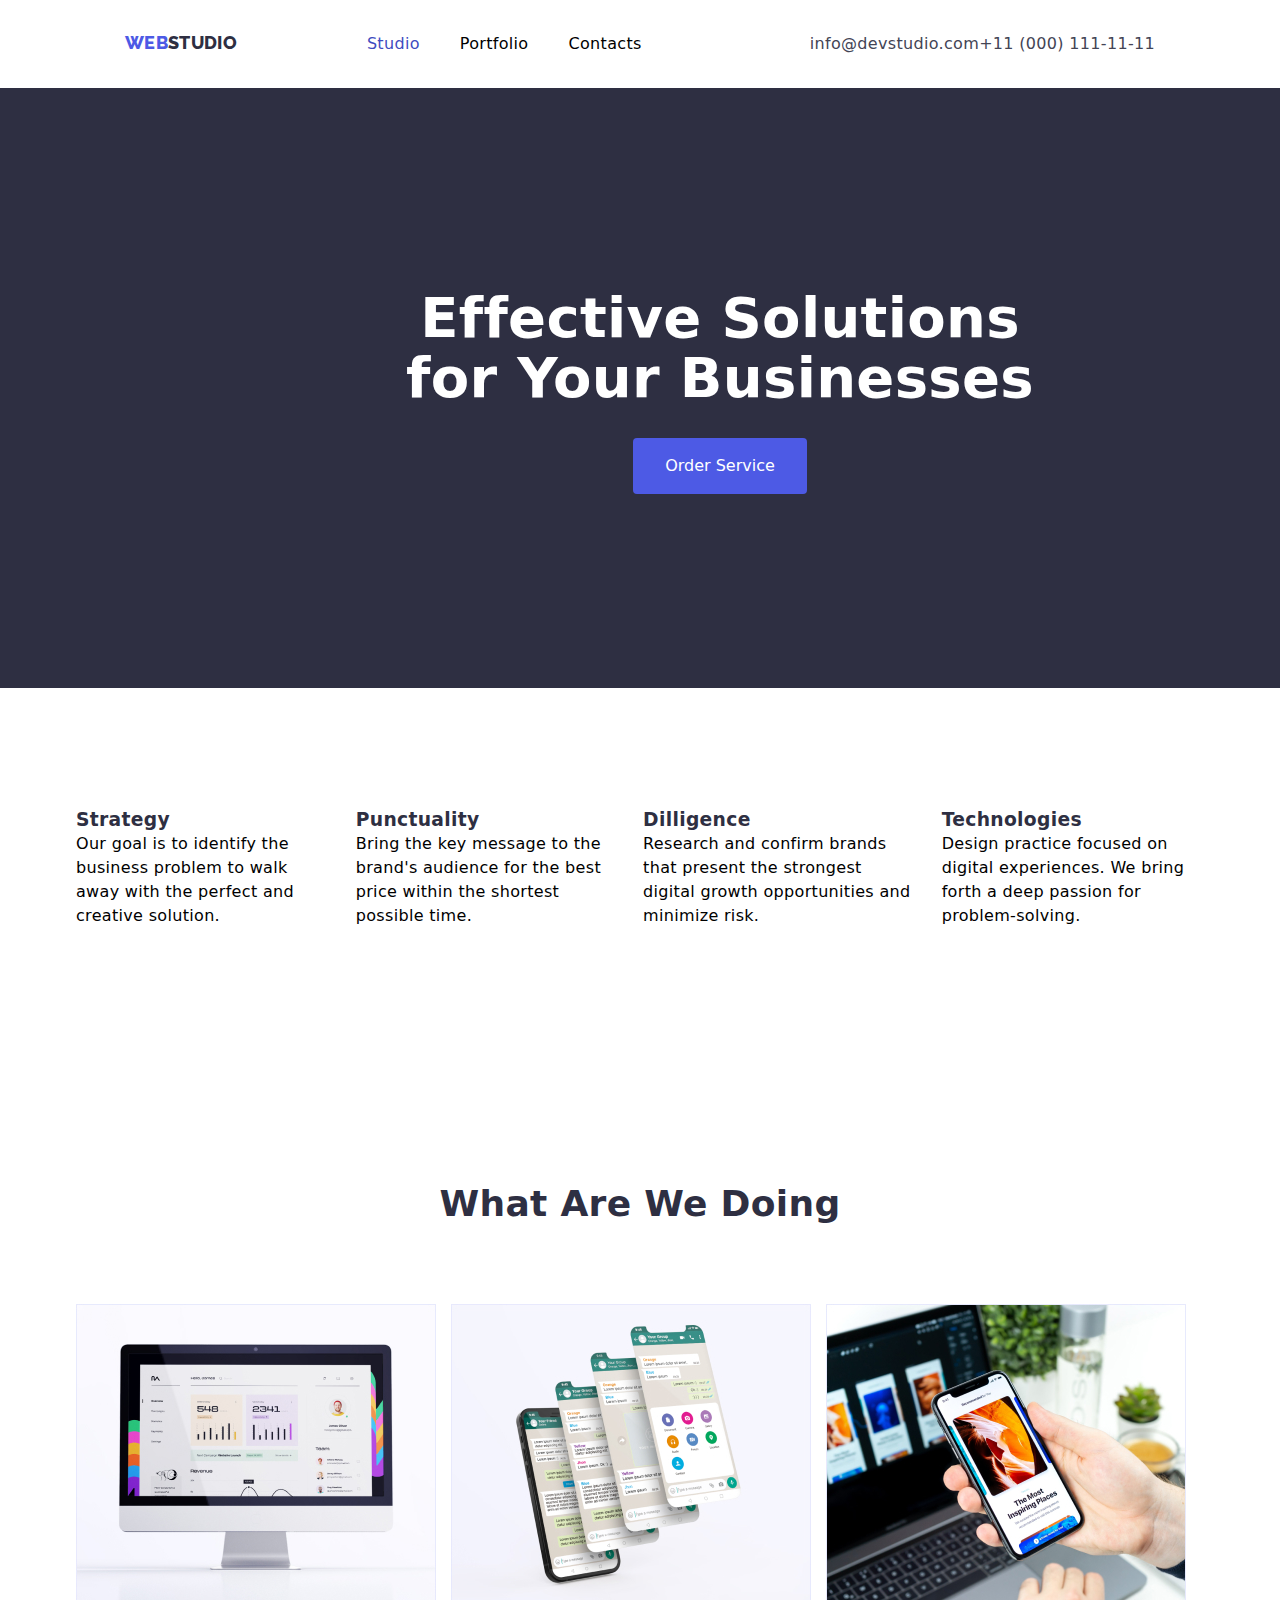
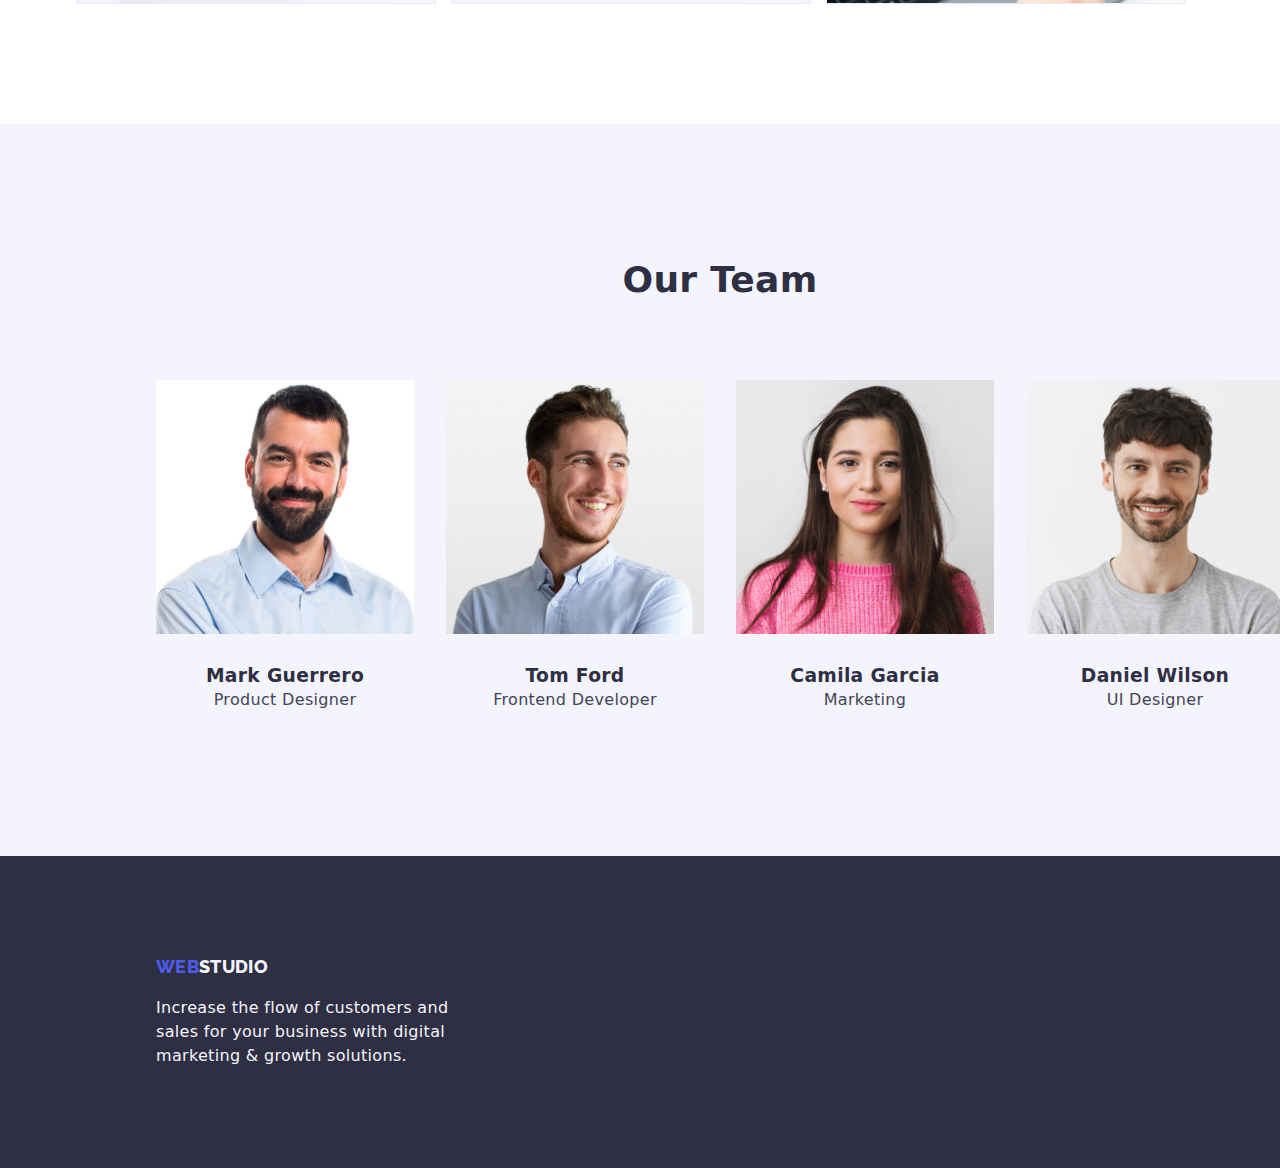
==== index.html @ e7549f82 "jul16 hw3" ====
<!DOCTYPE html>
<html lang="en">
<head>
    <meta charset="UTF-8">
    <meta name="viewport" content="width=device-width, initial-scale=1.0">
    <title>WebStudio</title>
    <link rel="stylesheet" href="./css/styles.css">
    <link rel="preconnect" href="https://fonts.googleapis.com">
    <link rel="preconnect" href="https://fonts.gstatic.com" crossorigin>
    <link href="https://fonts.googleapis.com/css2?family=Raleway:wght@800&family=Roboto:wght@400;500;700;900&display=swap" rel="stylesheet">  
    <link
    rel="stylesheet"
    href="https://cdnjs.cloudflare.com/ajax/libs/modern-normalize/2.0.0/modern-normalize.min.css"/> 
</head>

<body>
    <header>
        <div class="container header-container">
        <nav class="nav-list"><a 
            class="logo link"
            href="./index.html"><span class="web-logo">WEB</span><span class="studio-logo">STUDIO</span></a>
    
            
            <ul class="list link header-list">
                <li><a 
                    class="link-list active-link link"
                    href="./index.html">Studio</a></li>
                
                <li><a 
                    class="link-list link"     href="./portfolio.html">Portfolio</a></li>
                
                <li><a 
                    class="link-list link"
                    href="#">Contacts</a></li>
            </ul>
        </nav>        
        
            <address class="address-list">
            <ul class="address-link list link">
                <li><a 
                    class="address-link link" 
                    href="mailto:info@devstudio.com">info@devstudio.com</a></li>
                <li><a
                    class="address-link link"
                    href="tel:+110001111111">+11 (000) 111-11-11</a></li>
            </ul>
            </address>
        </div>   
    </header>

    <main>
        <section class="section main-section">
        <h1 class="header-main">Effective Solutions<br/>for Your Businesses</h1>
        <button 
        class="button-tab"
        type="button">Order Service</button>
        </section>


        <section class="section">
            <div class="container">
            <ul class="list benefits-container">
            <li><h3 class="benefits-title">Strategy</h3>
            <p class="section-text">Our goal is to identify the business problem to walk away with the perfect and creative solution.</p></li>
            <li><h3 class="benefits-title">Punctuality</h3>
            <p class="section-text">Bring the key message to the brand's audience for the best price within the shortest possible time.</p></li>
            <li><h3 class="benefits-title">Dilligence</h3>
            <p class="section-text">Research and confirm brands that present the strongest digital growth opportunities and minimize risk.</p></li>
            <li><h3 class="benefits-title">Technologies</h3>
            <p class="section-text">Design practice focused on digital experiences. We bring forth a deep passion for problem-solving.</p></li>
            </ul>
            </div>
        </section>


        <section class="section">
            <div class="container">
            <h2 class="section-title">What Are We Doing</h2>
            <ul class="list what-list">
                <li><img src="./images/what-we-do-monitor.jpg" alt="monitor" width="360"></li>
                <li><img src="./images/what-we-do-phones.jpg" alt="mobile" width="360"></li>
                <li><img src="./images/what-we-do-phone-monitor.jpg" alt="laptop&mobile" width="360"></li>
            </ul>
            </div>
        </section>

        <section class="section section-grey">
        <div class="container">
            <h2 class="section-title">Our Team</h2>
            <ul class="list team-list">
                <li><img 
                
                class="team-image"    src="./images/our-team-mark.jpg" alt="photo-of-mark-guerrero" width="264">
                <h3 class="team-title">Mark Guerrero</h3>  
                <p class="team-position">Product Designer</p>  
                </li>
                
                <li><img 
                    class="team-image"  src="./images/our-team-tom.jpg" alt="photo-of-tom-ford" width="264">
                <h3 class="team-title">Tom Ford</h3>
                <p class="team-position">Frontend Developer</p>
                </li>
                
                <li><img  class="team-image" src="./images/our-team-camila.jpg" alt="photo-of-camila-garcia" width="264">
                <h3 class="team-title">Camila Garcia</h3>
                <p class="team-position">Marketing</p>
                </li>
                
                <li><img class="team-image"src="./images/our-team-daniel.jpg" alt="photo-of-daniel-wilson" width="264">
                <h3 class="team-title">Daniel Wilson</h3>
                <p class="team-position">UI Designer</p>
                </li>
            </ul>
            </div>
        </section>
    </main>

    
    <footer class="footer">
        <div class="container">
        <ul class="list footer-logo">
            <li><a 
        class="link"
        href="./index.html"><span class="web-logo">WEB</span><span class="studio-footer">STUDIO</span></a></li>
       
        <li><p class="footer-text">Increase the flow of customers and<br/>sales for your business with digital<br/>marketing & growth solutions.</p></li>
        </ul>
        </div>
    </footer>
</body>
</html>
---- css/styles.css ----
:root {
    --primary-white-color: #ffffff;
    --primary-text-color: #2E2F42;
    --secondary-text-color: #434455;
    --primary-background-color: #2E2F42;
    --background-color: #F4F4FD;
    --text-color: #4D5AE5;
    --secondary-background-color: #404BBF;
}

p,
h1,
h2,
h3,
h4,
h5,
h6 {
  margin: 0;
}

html {
    box-sizing: border-box;
}
*,*::after,
*::before{
    box-sizing: inherit;
}
ul,
ol {
  margin: 0;
  padding: 0;
}

img {
  display: block;
  max-width: 100%;
  height: auto;
}

body {
    font-family: "Roboto", sans-serif;
    font-weight: 400;
    font-size: 16px;
    line-height: 24px;
    letter-spacing: 0.32px;
}

.container {
    max-width: 1158px;
    padding: 0 15px;
    margin: 0 auto;
}


.header-container{
    display: flex;
    padding: 32px 64px 32px 64px;
    gap: 27px;
    border-bottom: 1px;
    margin-right: auto;
    border-color: #E7E9FC;
}   

.portfolio-header{
    display: flex;
    gap: 27px;
    border-bottom: 1px;
    border-color: #E7E9FC;
    padding: 32px 64px 32px 64px;
}

.nav-list{
    display: flex;
    margin-right: auto;
    
}
    

.header-list {
    display: flex;
    gap: 40px;
    
}

.address-list{
    display: flex;
    margin-left: auto;
    gap: 27px;
}

.list{
    list-style: none;
    margin: 0;
    padding: 0;
}
.active-link {
    color: #404bbf !important;
}
.link-list{
    font-weight: 500;
    font-size: 16px;
    line-height: 24px;
    color: #2E2F42;
    font-style: normal;
    text-decoration: none;
}

.link-list:hover {
    color: #4D5AE5;
}
.link-list:focus {
    color: #4D5AE5;
}
.link-list:active {
    color: #4D5AE5;
}
.link{
    text-decoration: none;
    color: inherit;
}

.address-link{
    display: flex;
    font-style: normal;
    font-weight: 400;
    font-size: 16px;
    line-height: 24px;
    color: #434455;
    
}

.address-link:hover {
    color: #4D5AE5; 
}

.address-link:focus {
    color: #4D5AE5;
}

.logo{
    margin-right: 130px;
    margin-left: 0;
}

.web-logo{
    font-family: "RALEWAY", sans-serif;
    font-weight: 800;
    font-size: 18px;
    line-height: 21px;
    color: #4D5AE5; 
}
.studio-logo{
    font-family: "RALEWAY", sans-serif;
    font-weight: 800;
    font-size: 18px;
    line-height: 21px;
    color: #2E2F42; 
}

.section{
    padding-top: 120px;
    padding-bottom: 120px;
}

h1{
    text-align: center;
}
.main-section{
    text-align: center;
    background-color: #2E2F42;
    width: 1440px;
    height: 600px;
    margin-left: auto;
    margin-right: auto;
}

.header-main{
    font-weight: 700;
    font-size: 56px;
    line-height: 60px;
    color: #ffffff;
    padding-top: 80px;
    margin-bottom: 30px;
}
.button-tab{
    font-family: inherit;
    font-size: 16px;
    font-weight: 500;
    line-height: 24px;
    color: #ffffff;
    background-color: #4D5AE5;
    border: none;
    padding: 16px 32px 16px 32px;
    border-radius: 4px;
    gap: 10px;
    cursor: pointer;
}
.button-tab:hover {
    background-color: #404BBF;
}



.services-list{
    display: flex;
    gap: 24;
    align-items: center;
    margin-left: auto;
    margin-right: auto;

}

.services-container{
    text-align: center;
    margin-left: auto;
    margin-right: auto;
}
.button{
    cursor: pointer;
}

.filter-button{
    color: #4D5AE5;
    background: #f4f4fd;
    border: 1px solid #E7E9FC;
    border-radius: 4px;
    font-family: inherit;
    font-weight: 500;
    font-size: 16px;
    line-height: 24px;
    cursor: pointer;
}
.filter-button:hover{
    color: #ffffff;
    background-color: #404BBF;
    border-color: #404BBF;
    box-shadow: 0px 2px 2px 0px rgba(0, 0, 0, 0.12),
    0px 2px 1px 0px rgba(0, 0, 0, 0.08),
    0px 3px 1px 0px rgba(0, 0, 0, 0.10);
    
}


.filter-active{
    color: white;
    background-color: #404BBF;
    border: #404BBF;
    box-shadow: 0px 2px 2px 0px rgba(0, 0, 0, 0.12),
    0px 2px 1px 0px rgba(0, 0, 0, 0.08),
    0px 3px 1px 0px rgba(0, 0, 0, 0.10);
    
}

.project-list{
    display: flex;
    gap: 24px;

}

.benefits-container{
    display: flex;
    gap: 24px;

}
.section-grey{
    background-color: #F4F4FD;
    width: 1440px;
    height: 732px;
    margin-left: auto;
    margin-right: auto;
}


h2{
    text-align: center;

    letter-spacing: 2%;
    gap: 32px;
    padding: 16px 0 16px 0;
    margin-bottom: 64px;
}

h3{
    color: #2E2F42;
    gap: 8px;

}

.what-list{
    display: flex;
    gap: 15px;
}

.team-list{
    display: flex;
    gap: 32px;
    text-align: center;
    padding: 0 0 32px 0;
}

.team-image{
    gap: 15px;
    border-bottom: 1px;
    border-color: #E7E9FC;
    margin-bottom: 30px;
}

.team-position{
    color: #434455;
}

.section-title{
    font-weight: 700;
    font-size: 36px;
    line-height: 40px;
    color: #2E2F42;
}



.project-detail{
    padding: 16px;
    gap: 8px;
}

.project-list{
    padding: 16px;
}

.project-title{
    text-decoration: none;
    font-weight: 500;
    font-size: 20px;
    letter-spacing: 2%;
    line-height: 24px;
    color: #2E2F42;
}

.project-description{
    font-weight: 400;
    font-size: 16px;
    line-height: 24px;
    color: #434455;
}

.footer{
    background-color: #2E2F42;
    width: 1440px;
    height: 312px;
    margin-left: auto;
    margin-right: auto;
}

.footer-logo{
    padding-top: 100px;
    padding-bottom: 100px;
}

.studio-footer {
    font-family: "RALEWAY", sans-serif;
    font-weight: 800;
    font-size: 18px;
    line-height: 21px;
    color: #F4F4FD;
}

.footer-text{
    color: #F4F4FD;
    padding-top: 16px;

}
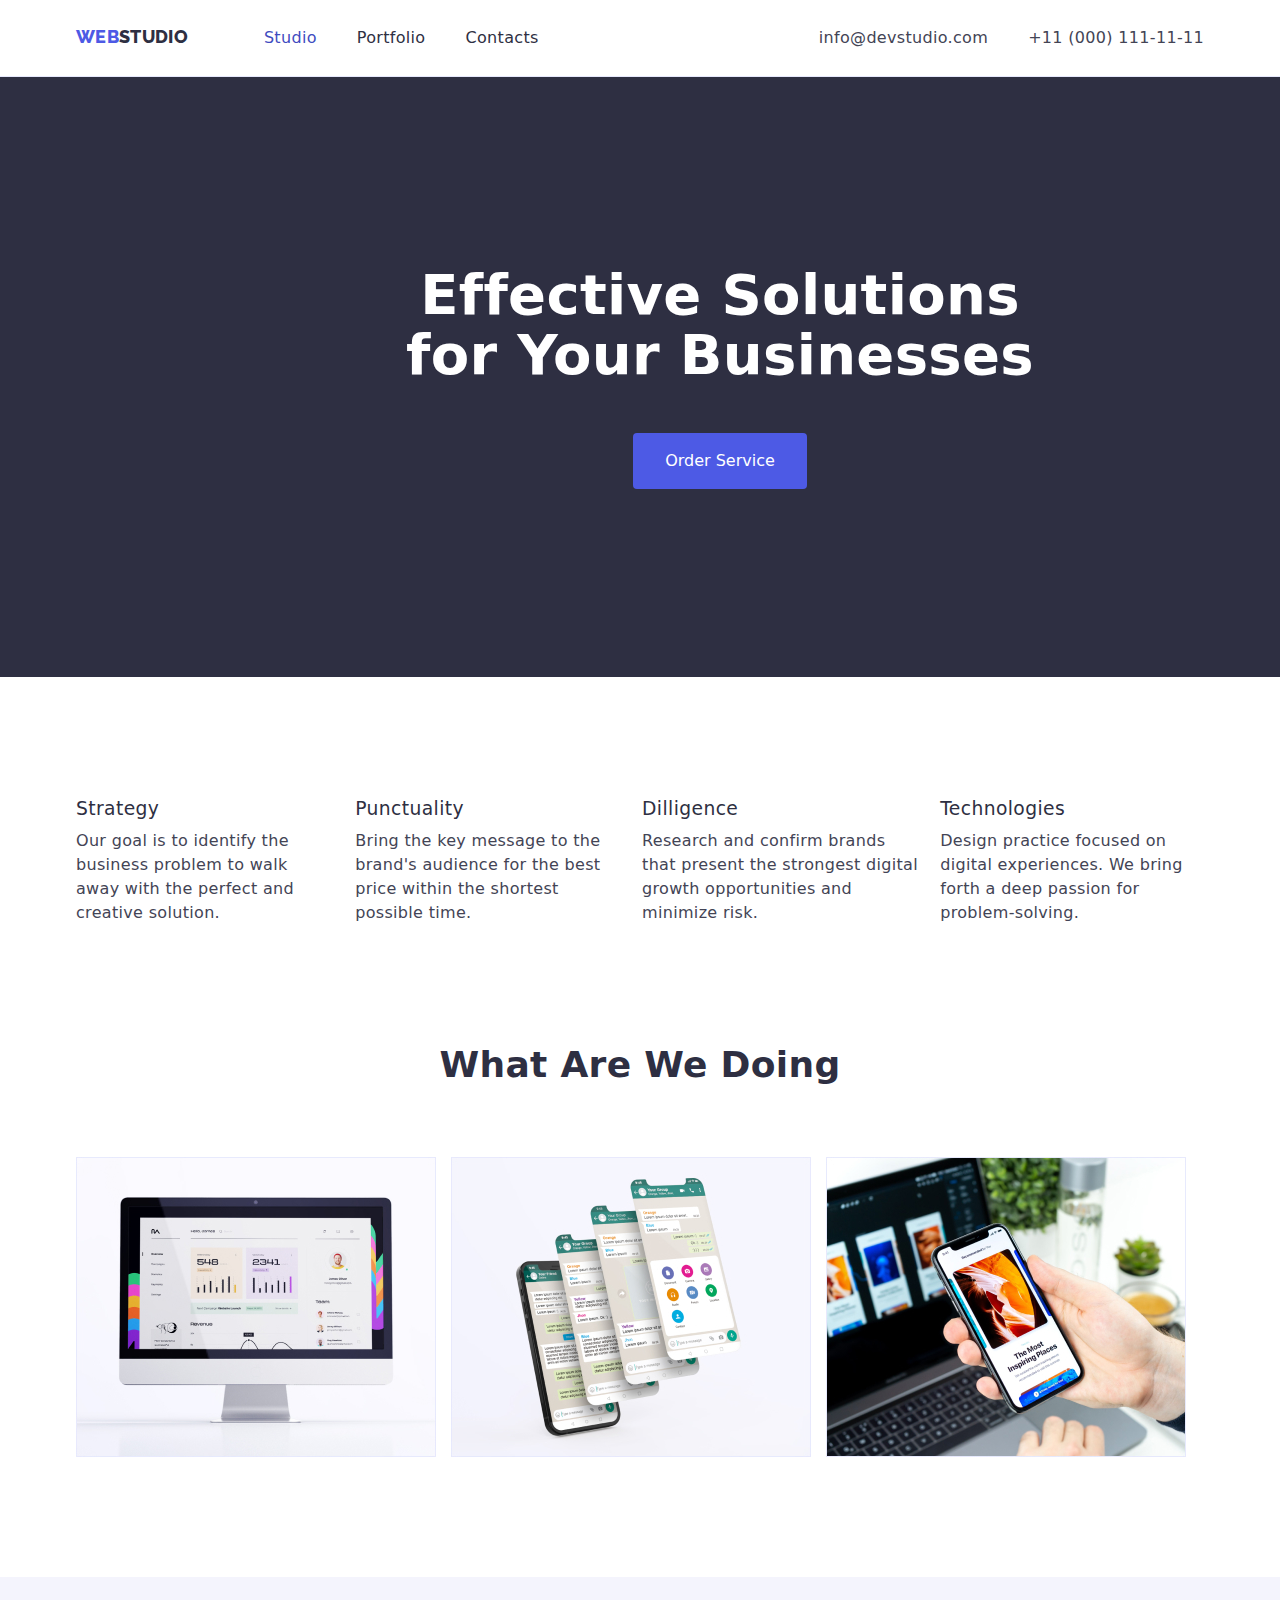
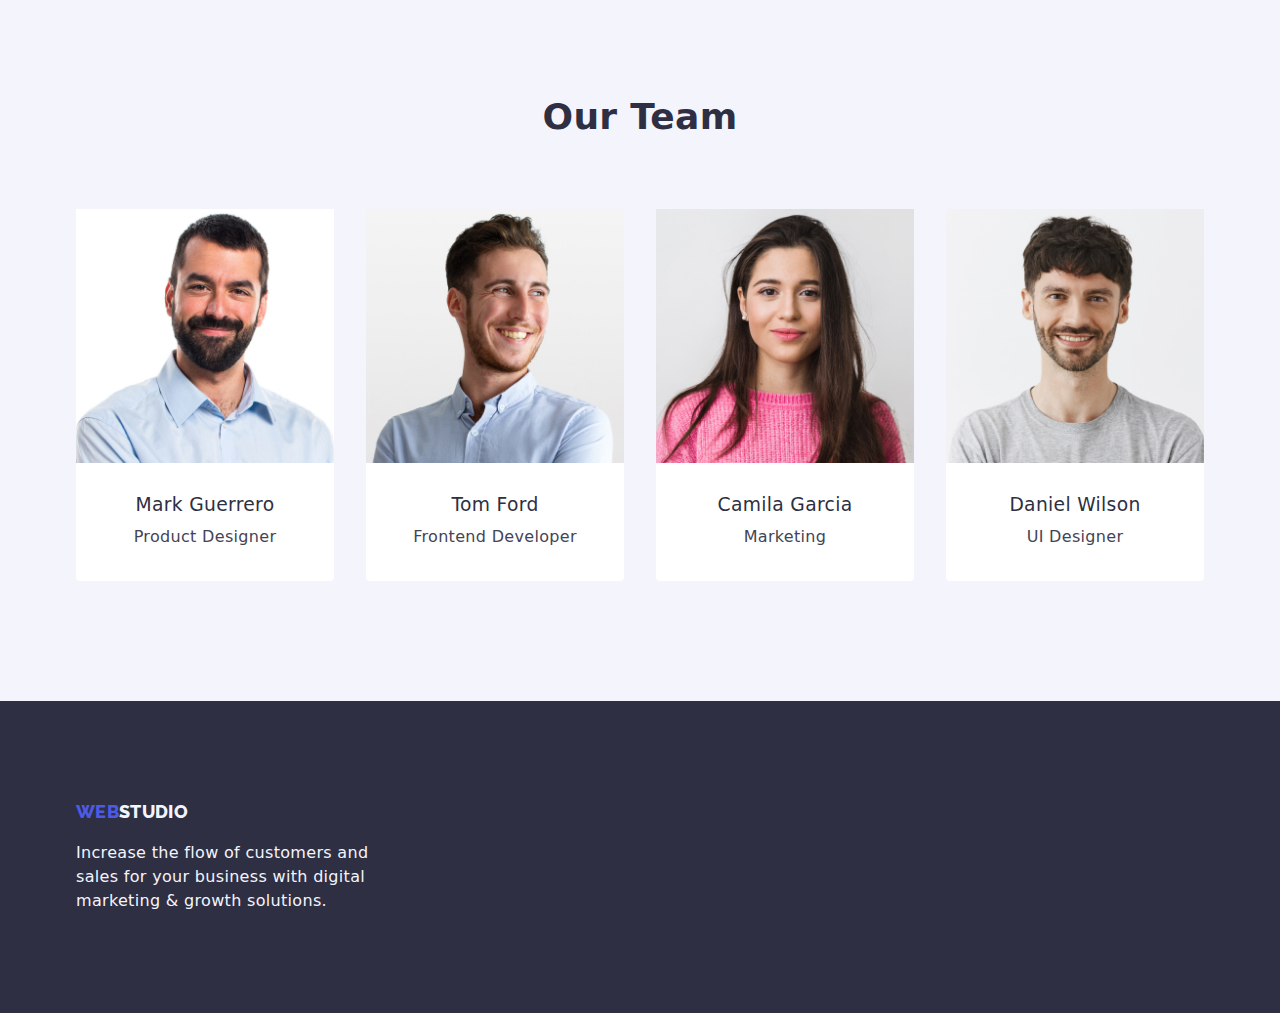
==== commit b2f7533c: "footer-logo class removed" ====
--- a/index.html
+++ b/index.html
@@ -14,7 +14,7 @@
 </head>
 
 <body>
-    <header>
+    <header class="header">
         <div class="container header-container">
         <nav class="nav-list"><a 
             class="logo link"
@@ -36,7 +36,7 @@
         </nav>        
         
             <address class="address-list">
-            <ul class="address-link list link">
+            <ul class="address-header list link">
                 <li><a 
                     class="address-link link" 
                     href="mailto:info@devstudio.com">info@devstudio.com</a></li>
@@ -50,10 +50,12 @@
 
     <main>
         <section class="section main-section">
+            <div class="container">
         <h1 class="header-main">Effective Solutions<br/>for Your Businesses</h1>
         <button 
         class="button-tab"
         type="button">Order Service</button>
+            </div>
         </section>
 
 
@@ -73,7 +75,7 @@
         </section>
 
 
-        <section class="section">
+        <section class="section section-no-top-padding">
             <div class="container">
             <h2 class="section-title">What Are We Doing</h2>
             <ul class="list what-list">
@@ -88,25 +90,25 @@
         <div class="container">
             <h2 class="section-title">Our Team</h2>
             <ul class="list team-list">
-                <li><img 
+                <li class="team-item"><img 
                 
                 class="team-image"    src="./images/our-team-mark.jpg" alt="photo-of-mark-guerrero" width="264">
                 <h3 class="team-title">Mark Guerrero</h3>  
                 <p class="team-position">Product Designer</p>  
                 </li>
                 
-                <li><img 
+                <li class="team-item"><img 
                     class="team-image"  src="./images/our-team-tom.jpg" alt="photo-of-tom-ford" width="264">
                 <h3 class="team-title">Tom Ford</h3>
                 <p class="team-position">Frontend Developer</p>
                 </li>
                 
-                <li><img  class="team-image" src="./images/our-team-camila.jpg" alt="photo-of-camila-garcia" width="264">
+                <li class="team-item"><img  class="team-image" src="./images/our-team-camila.jpg" alt="photo-of-camila-garcia" width="264">
                 <h3 class="team-title">Camila Garcia</h3>
                 <p class="team-position">Marketing</p>
                 </li>
                 
-                <li><img class="team-image"src="./images/our-team-daniel.jpg" alt="photo-of-daniel-wilson" width="264">
+                <li class="team-item"><img class="team-image"src="./images/our-team-daniel.jpg" alt="photo-of-daniel-wilson" width="264">
                 <h3 class="team-title">Daniel Wilson</h3>
                 <p class="team-position">UI Designer</p>
                 </li>
@@ -118,7 +120,7 @@
     
     <footer class="footer">
         <div class="container">
-        <ul class="list footer-logo">
+        <ul class="list">
             <li><a 
         class="link"
         href="./index.html"><span class="web-logo">WEB</span><span class="studio-footer">STUDIO</span></a></li>
--- a/css/styles.css
+++ b/css/styles.css
@@ -44,9 +44,32 @@
     line-height: 24px;
     letter-spacing: 0.32px;
 }
+.list{
+    list-style: none;
+    margin: 0;
+    padding: 0;
+}
+
+.link{
+    text-decoration: none;
+    color: inherit;
+}
+.link-list{
+    font-weight: 500;
+    font-size: 16px;
+    line-height: 24px;
+    color: #2E2F42;
+    font-style: normal;
+    text-decoration: none;
+}
+
+.header{
+    padding: 26px 0;
+    border-bottom: 1px solid #E7E9FC;
+}
 
 .container {
-    max-width: 1158px;
+    width: 1158px;
     padding: 0 15px;
     margin: 0 auto;
 }
@@ -54,11 +77,7 @@
 
 .header-container{
     display: flex;
-    padding: 32px 64px 32px 64px;
-    gap: 27px;
-    border-bottom: 1px;
-    margin-right: auto;
-    border-color: #E7E9FC;
+    justify-content: space-between;
 }   
 
 .portfolio-header{
@@ -71,62 +90,45 @@
 
 .nav-list{
     display: flex;
-    margin-right: auto;
+}
     
-}
-    
 
 .header-list {
+    display: flex;
+    gap: 40px;
+    margin-left: 76px;
+}
+
+.address-list{
+    display: flex;
+    gap: 27px;
+    color: #434455;
+}
+
+.address-header{
     display: flex;
     gap: 40px;
     
 }
 
-.address-list{
-    display: flex;
-    margin-left: auto;
-    gap: 27px;
-}
-
-.list{
-    list-style: none;
-    margin: 0;
-    padding: 0;
-}
 .active-link {
     color: #404bbf !important;
 }
-.link-list{
-    font-weight: 500;
-    font-size: 16px;
-    line-height: 24px;
-    color: #2E2F42;
+
+.link-list:hover {
+    color: #4D5AE5;
+}
+.link-list:focus {
+    color: #4D5AE5;
+}
+.link-list:active {
+    color: #4D5AE5;
+}
+
+.address-link{
+    display: flex;
     font-style: normal;
-    text-decoration: none;
-}
-
-.link-list:hover {
-    color: #4D5AE5;
-}
-.link-list:focus {
-    color: #4D5AE5;
-}
-.link-list:active {
-    color: #4D5AE5;
-}
-.link{
-    text-decoration: none;
-    color: inherit;
-}
-
-.address-link{
-    display: flex;
-    font-style: normal;
-    font-weight: 400;
-    font-size: 16px;
-    line-height: 24px;
-    color: #434455;
-    
+    gap: 40px;
 }
 
 .address-link:hover {
@@ -135,11 +137,6 @@
 
 .address-link:focus {
     color: #4D5AE5;
-}
-
-.logo{
-    margin-right: 130px;
-    margin-left: 0;
 }
 
 .web-logo{
@@ -172,6 +169,7 @@
     height: 600px;
     margin-left: auto;
     margin-right: auto;
+    padding: 188px 0;
 }
 
 .header-main{
@@ -179,8 +177,7 @@
     font-size: 56px;
     line-height: 60px;
     color: #ffffff;
-    padding-top: 80px;
-    margin-bottom: 30px;
+    margin-bottom: 48px;
 }
 .button-tab{
     font-family: inherit;
@@ -199,36 +196,36 @@
     background-color: #404BBF;
 }
 
-
-
 .services-list{
     display: flex;
-    gap: 24;
+    gap: 24px;
     align-items: center;
-    margin-left: auto;
-    margin-right: auto;
-
+    margin-bottom: 72px;
+}
+.section-no-bottom-padding{
+    padding-bottom: 0;
 }
 
 .services-container{
-    text-align: center;
-    margin-left: auto;
-    margin-right: auto;
+    display: flex;
+    flex-direction: column;
+    align-items: center;  
 }
 .button{
     cursor: pointer;
 }
 
 .filter-button{
-    color: #4D5AE5;
     background: #f4f4fd;
     border: 1px solid #E7E9FC;
+    color: #4D5AE5;
     border-radius: 4px;
     font-family: inherit;
     font-weight: 500;
     font-size: 16px;
     line-height: 24px;
     cursor: pointer;
+    padding: 12px 24px;
 }
 .filter-button:hover{
     color: #ffffff;
@@ -240,52 +237,41 @@
     
 }
 
-
 .filter-active{
     color: white;
-    background-color: #404BBF;
+    background-color: #4D5AE5;
     border: #404BBF;
     box-shadow: 0px 2px 2px 0px rgba(0, 0, 0, 0.12),
     0px 2px 1px 0px rgba(0, 0, 0, 0.08),
     0px 3px 1px 0px rgba(0, 0, 0, 0.10);
-    
-}
-
-.project-list{
-    display: flex;
-    gap: 24px;
-
-}
+    padding: 12px 24px;
+}
+
 
 .benefits-container{
     display: flex;
-    gap: 24px;
-
-}
+    gap: 22px;
+}
+
+.benefits-title{
+    color: #2E2F42;
+    letter-spacing: .4px;
+    margin-bottom: 8px;
+    font-weight: 500;
+}
+
+.section-text{
+    color: #434455;
+}
+
 .section-grey{
     background-color: #F4F4FD;
-    width: 1440px;
-    height: 732px;
-    margin-left: auto;
-    margin-right: auto;
-}
-
-
-h2{
-    text-align: center;
-
-    letter-spacing: 2%;
-    gap: 32px;
-    padding: 16px 0 16px 0;
-    margin-bottom: 64px;
-}
-
-h3{
-    color: #2E2F42;
-    gap: 8px;
-
-}
-
+   
+}
+
+.section-no-top-padding{
+    padding-top: 0;
+}
 .what-list{
     display: flex;
     gap: 15px;
@@ -295,16 +281,24 @@
     display: flex;
     gap: 32px;
     text-align: center;
-    padding: 0 0 32px 0;
-}
-
+}
+
+.team-item{
+    background-color: white;
+    padding-bottom: 32px;
+    box-shadow: 0 2px 1px 0 rgba(46 47 66 0.08),
+    0 1px 1px 0 rgba(46 47 66 0.16), 
+    0 1px 6px 0 rgba(46 47 66 0.08);
+    border-radius: 0 0 4px 4px;
+}
 .team-image{
-    gap: 15px;
-    border-bottom: 1px;
-    border-color: #E7E9FC;
     margin-bottom: 30px;
 }
-
+.team-title{
+    color: #2E2F42;
+    margin-bottom: 8px;
+    font-weight: 500;
+}
 .team-position{
     color: #434455;
 }
@@ -314,26 +308,27 @@
     font-size: 36px;
     line-height: 40px;
     color: #2E2F42;
-}
-
-
-
-.project-detail{
-    padding: 16px;
-    gap: 8px;
+    text-align: center;
+    margin-bottom: 72px;  
 }
 
 .project-list{
-    padding: 16px;
+    display: flex;
+    flex-wrap: wrap;
+    gap: 48px 24px;
+}
+
+.project-wrapper{
+    padding: 32px 16px;
+    border: 1px solid #E7E9FC;
+    border-top: none;
 }
 
 .project-title{
     text-decoration: none;
-    font-weight: 500;
-    font-size: 20px;
-    letter-spacing: 2%;
-    line-height: 24px;
-    color: #2E2F42;
+    color: #2E2F42;
+    font-weight: 500;
+    margin-bottom: 8px;
 }
 
 .project-description{
@@ -345,16 +340,10 @@
 
 .footer{
     background-color: #2E2F42;
-    width: 1440px;
-    height: 312px;
-    margin-left: auto;
-    margin-right: auto;
-}
-
-.footer-logo{
-    padding-top: 100px;
-    padding-bottom: 100px;
-}
+    padding: 100px 0;
+}
+
+
 
 .studio-footer {
     font-family: "RALEWAY", sans-serif;
@@ -367,5 +356,4 @@
 .footer-text{
     color: #F4F4FD;
     padding-top: 16px;
-
 }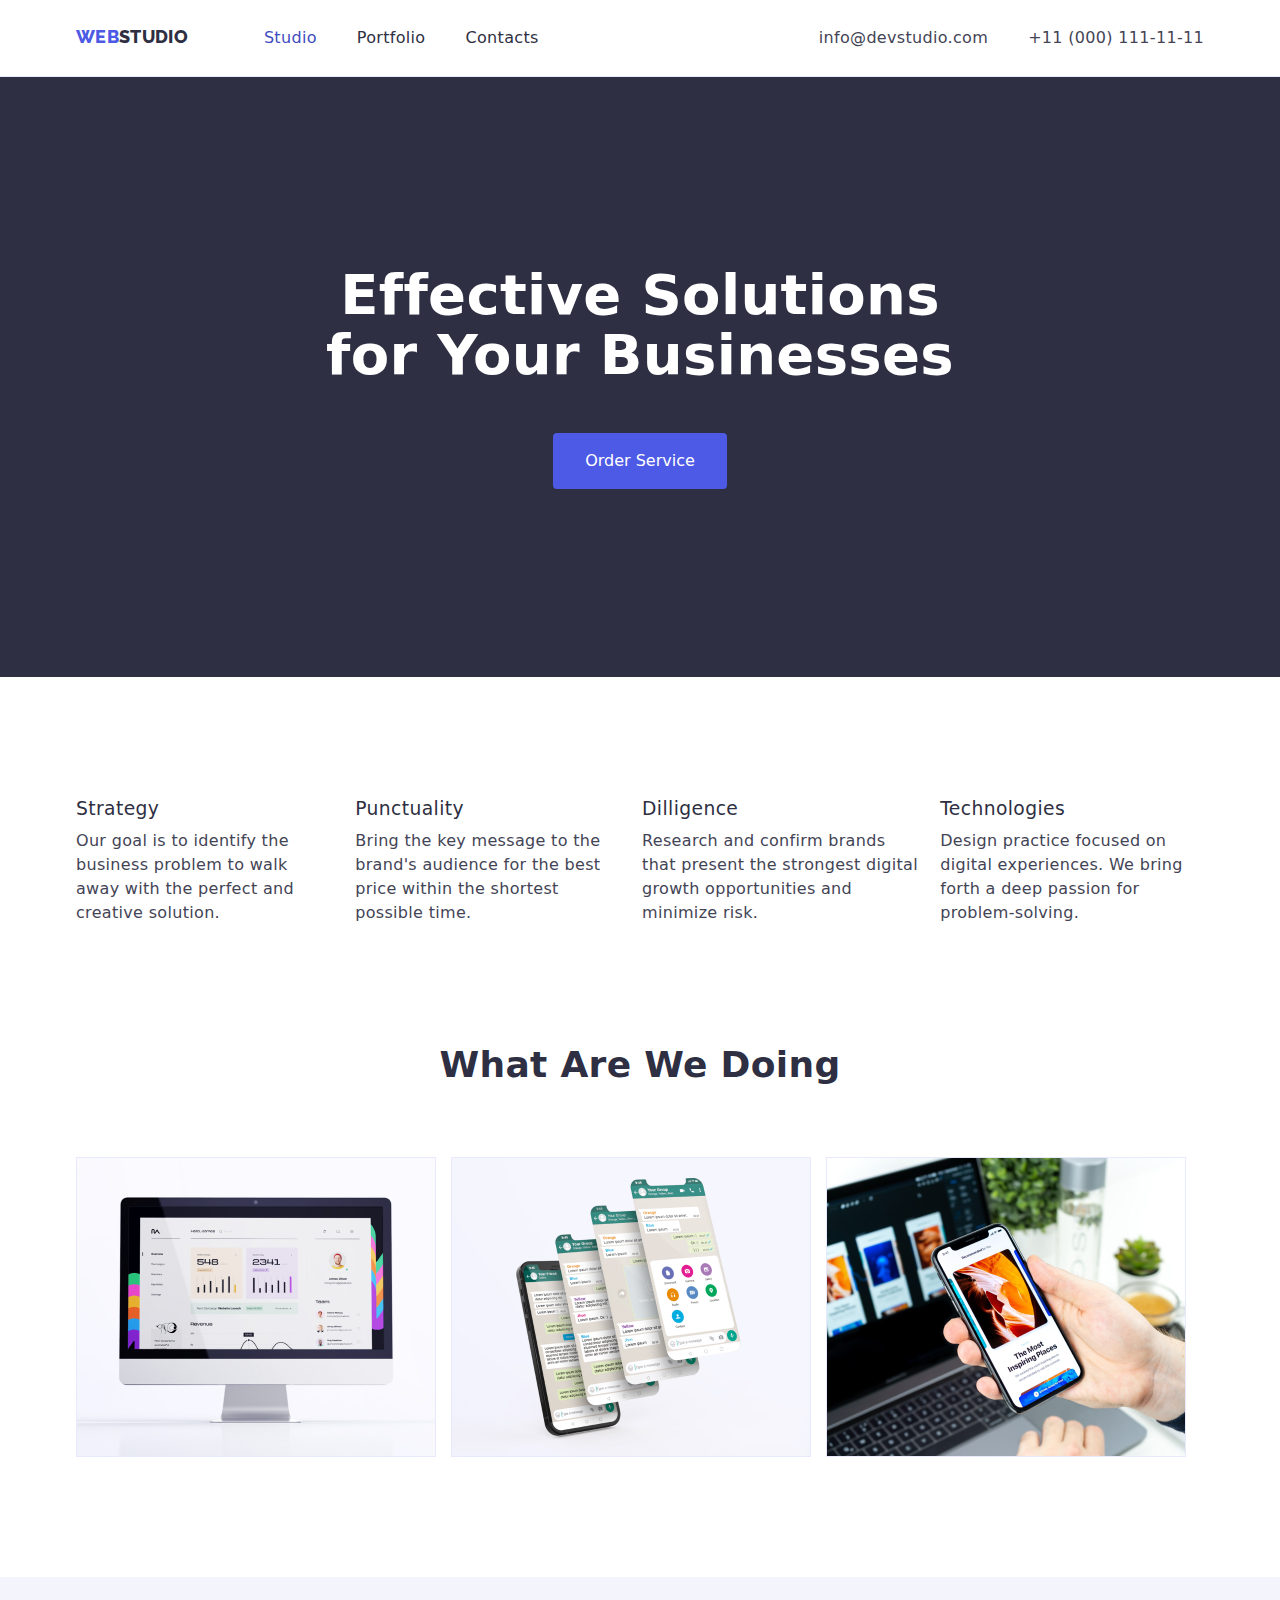
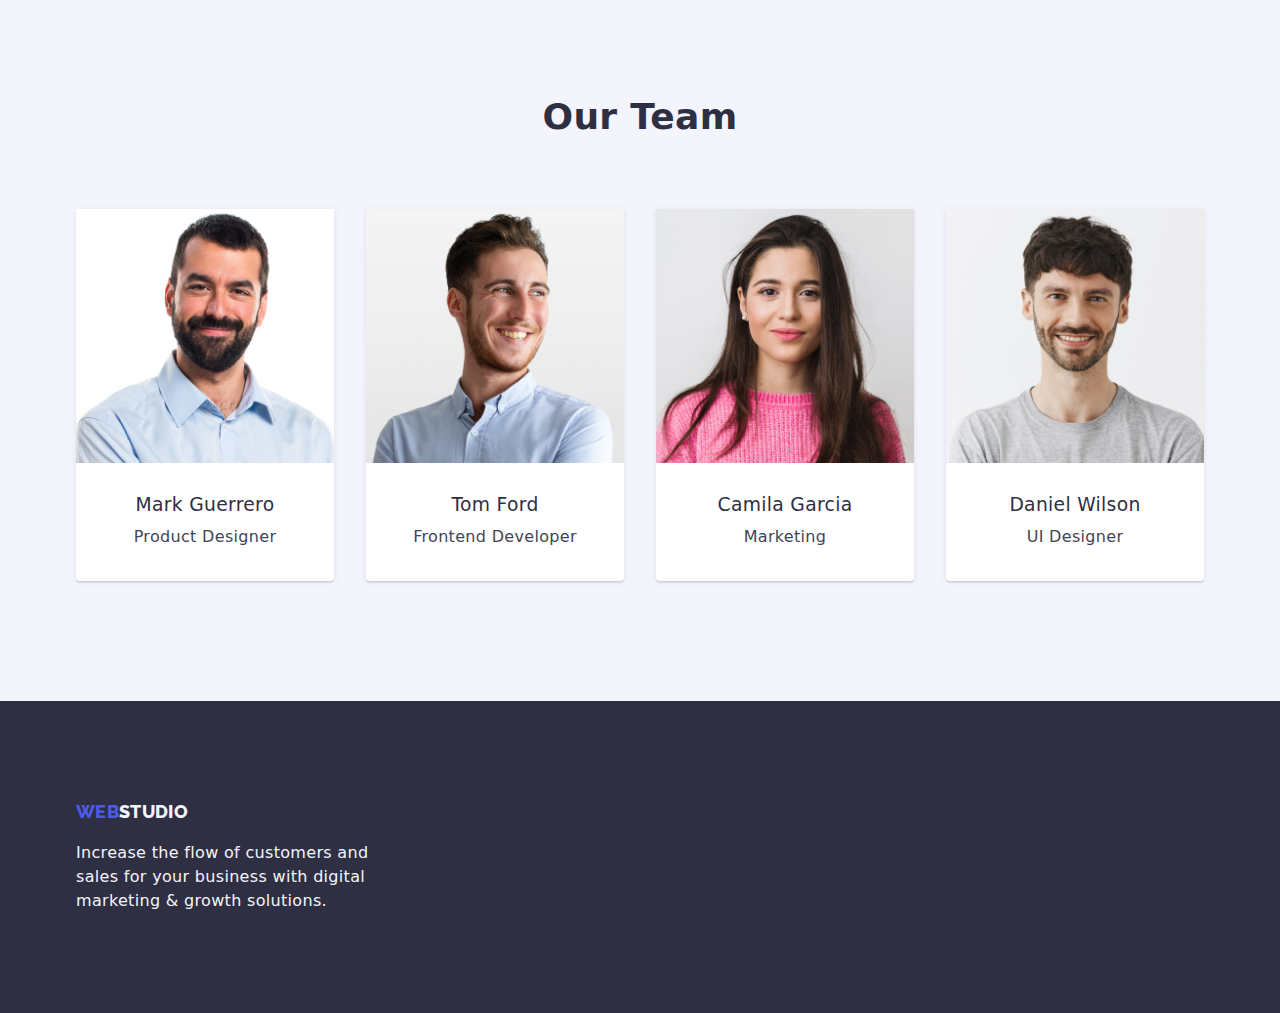
==== commit 261bd650: "box shadow fixed" ====
--- a/index.html
+++ b/index.html
@@ -91,7 +91,6 @@
             <h2 class="section-title">Our Team</h2>
             <ul class="list team-list">
                 <li class="team-item"><img 
-                
                 class="team-image"    src="./images/our-team-mark.jpg" alt="photo-of-mark-guerrero" width="264">
                 <h3 class="team-title">Mark Guerrero</h3>  
                 <p class="team-position">Product Designer</p>  
--- a/css/styles.css
+++ b/css/styles.css
@@ -165,10 +165,6 @@
 .main-section{
     text-align: center;
     background-color: #2E2F42;
-    width: 1440px;
-    height: 600px;
-    margin-left: auto;
-    margin-right: auto;
     padding: 188px 0;
 }
 
@@ -286,11 +282,12 @@
 .team-item{
     background-color: white;
     padding-bottom: 32px;
-    box-shadow: 0 2px 1px 0 rgba(46 47 66 0.08),
-    0 1px 1px 0 rgba(46 47 66 0.16), 
-    0 1px 6px 0 rgba(46 47 66 0.08);
-    border-radius: 0 0 4px 4px;
-}
+    box-shadow: 0px 2px 1px 0px rgba(46, 47, 66, 0.08),
+    0px 1px 1px 0px rgba(46, 47, 66, 0.08),
+    0px 1px 6px 0px rgba(46, 47, 66, 0.08);
+    border-radius: 0px 0px 4px 4px;
+}
+
 .team-image{
     margin-bottom: 30px;
 }
